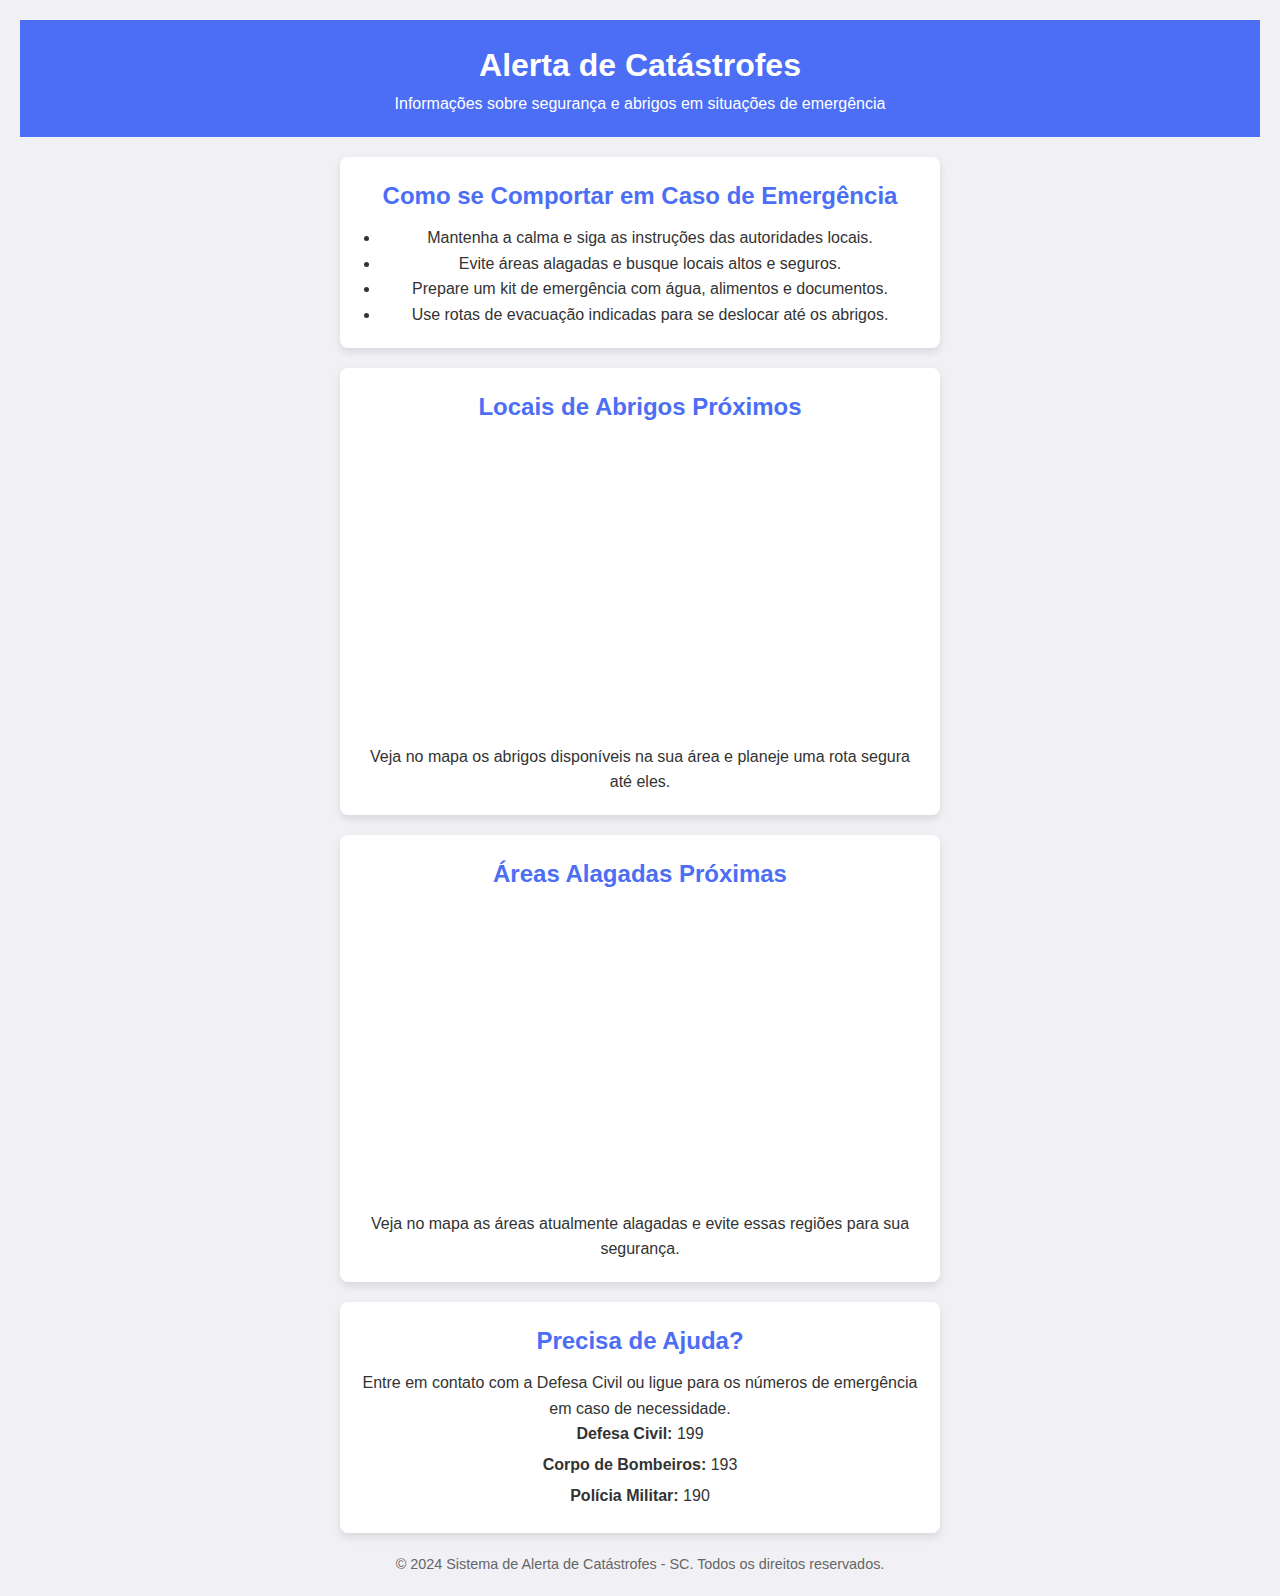
==== mapas.html @ 07b4b6e5 "add files initial with upload" ====
<!DOCTYPE html>
<html lang="pt-BR">
<head>
    <meta charset="UTF-8">
    <meta name="viewport" content="width=device-width, initial-scale=1.0">
    <title>Mapas de Abrigos e Áreas Alagadas</title>
    <link rel="stylesheet" href="style.css">
</head>
<body>
    <header>
        <h1>Alerta de Catástrofes</h1>
        <p>Informações sobre segurança e abrigos em situações de emergência</p>
    </header>

    <main>
        <!-- Seção de Informações e Dicas de Segurança -->
        <section class="info-section">
            <h2>Como se Comportar em Caso de Emergência</h2>
            <ul>
                <li>Mantenha a calma e siga as instruções das autoridades locais.</li>
                <li>Evite áreas alagadas e busque locais altos e seguros.</li>
                <li>Prepare um kit de emergência com água, alimentos e documentos.</li>
                <li>Use rotas de evacuação indicadas para se deslocar até os abrigos.</li>
            </ul>
        </section>

        <!-- Seção de Abrigos Locais -->
        <section class="map-section">
            <h2>Locais de Abrigos Próximos</h2>
            <div class="map-container">
                <!-- Substitua o iframe abaixo por uma integração de mapa interativo com uma API de geolocalização -->
                <iframe src="https://www.google.com/maps/embed?pb=!1m18!1m12!1m3!1d3919.6881666671755!2d-75.6666667!3d-33.333333!2m3!1f0!2f0!3f0!3m2!1i1024!2i768!4f13.1!3m3!1m2!1s0x0%3A0x0!2zMzPCsDE5JzEyLjAiUyA3NcKwMzknMzguMiJX!5e0!3m2!1spt-BR!2sbr!4v1615219517816!5m2!1spt-BR!2sbr" width="600" height="450" style="border:0;" allowfullscreen="" loading="lazy"></iframe>
            </div>
            <p>Veja no mapa os abrigos disponíveis na sua área e planeje uma rota segura até eles.</p>
        </section>

        <!-- Seção de Áreas Alagadas -->
        <section class="map-section">
            <h2>Áreas Alagadas Próximas</h2>
            <div class="map-container">
                <!-- Substitua o iframe abaixo por uma integração de mapa interativo que mostre áreas de alagamento -->
                <iframe src="https://www.google.com/maps/embed?pb=!1m18!1m12!1m3!1d3919.6881666671755!2d-75.6666667!3d-33.333333!2m3!1f0!2f0!3f0!3m2!1i1024!2i768!4f13.1!3m3!1m2!1s0x0%3A0x0!2zMzPCsDE5JzEyLjAiUyA3NcKwMzknMzguMiJX!5e0!3m2!1spt-BR!2sbr!4v1615219517816!5m2!1spt-BR!2sbr" width="600" height="450" style="border:0;" allowfullscreen="" loading="lazy"></iframe>
            </div>
            <p>Veja no mapa as áreas atualmente alagadas e evite essas regiões para sua segurança.</p>
        </section>

        <!-- Contato e Informação Adicional -->
        <section class="contact-section">
            <h2>Precisa de Ajuda?</h2>
            <p>Entre em contato com a Defesa Civil ou ligue para os números de emergência em caso de necessidade.</p>
            <ul>
                <li><strong>Defesa Civil:</strong> 199</li>
                <li><strong>Corpo de Bombeiros:</strong> 193</li>
                <li><strong>Polícia Militar:</strong> 190</li>
            </ul>
        </section>
    </main>

    <footer>
        <p>&copy; 2024 Sistema de Alerta de Catástrofes - SC. Todos os direitos reservados.</p>
    </footer>
</body>
</html>
---- style.css ----
/* Reset básico */
* {
    margin: 0;
    padding: 0;
    box-sizing: border-box;
}

/* Estilos gerais */
body {
    font-family: Arial, sans-serif;
    line-height: 1.6;
    background-color: #f0f0f5;
    color: #333;
    padding: 20px;
}

header {
    text-align: center;
    padding: 20px;
    background-color: #4c6ef5;
    color: #fff;
}

header h1 {
    font-size: 2rem;
}

header p {
    font-size: 1rem;
}

/* Estilos para o Formulário */
main {
    max-width: 600px;
    margin: 0 auto;
    text-align: center;
}

.form-section {
    margin-top: 50px;
    padding: 20px;
    background-color: #fff;
    border-radius: 8px;
    box-shadow: 0 4px 8px rgba(0, 0, 0, 0.1);
}

.form-section h2 {
    font-size: 1.5rem;
    color: #4c6ef5;
    margin-bottom: 20px;
}

form {
    display: flex;
    flex-direction: column;
    gap: 15px;
}

label {
    font-size: 1rem;
    color: #333;
    text-align: left;
    margin-bottom: 5px;
}

input[type="text"] {
    padding: 10px;
    font-size: 1rem;
    border: 1px solid #ddd;
    border-radius: 4px;
    width: 100%;
}

button[type="submit"] {
    padding: 10px;
    font-size: 1rem;
    color: #fff;
    background-color: #4c6ef5;
    border: none;
    border-radius: 4px;
    cursor: pointer;
    transition: background-color 0.3s;
}

button[type="submit"]:hover {
    background-color: #3a56c5;
}

/* Seções principais */
.info-section, .map-section, .contact-section {
    margin-bottom: 20px;
    margin-top: 20px;
    padding: 20px;
   
    background-color: #fff;
    border-radius: 8px;
    box-shadow: 0 4px 8px rgba(0, 0, 0, 0.1);
}

h2 {
    font-size: 1.5rem;
    color: #4c6ef5;
    margin-bottom: 10px;
}

ul {
    list-style-type: disc;
    padding-left: 20px;
}

.map-container {
    margin-top: 10px;
}

.map-container iframe {
    width: 100%;
    height: 300px;
    border: 0;
    border-radius: 8px;
}

/* Seção de contato */
.contact-section ul {
    list-style-type: none;
    padding: 0;
}

.contact-section ul li {
    font-size: 1rem;
    margin-bottom: 5px;
}

footer {
    text-align: center;
    margin-top: 20px;
    font-size: 0.9rem;
    color: #666;
}
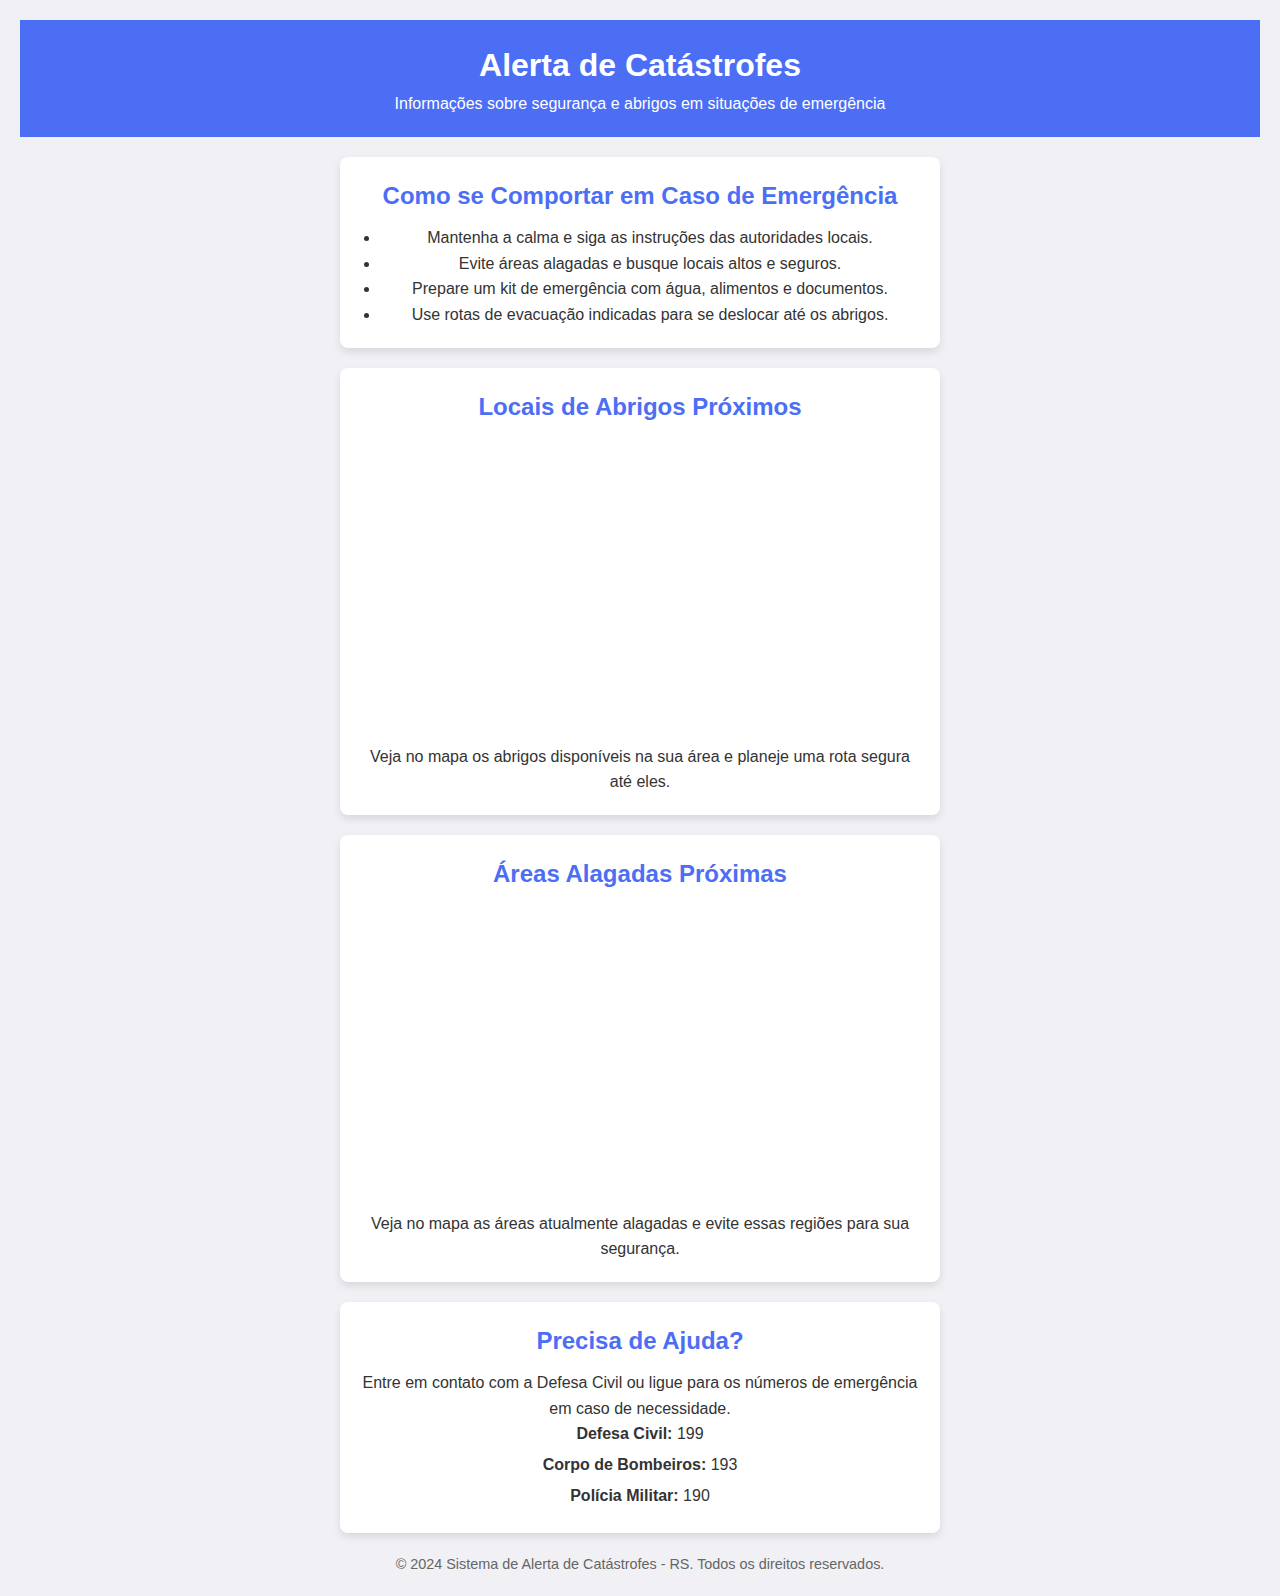
==== commit 66200c44: "add icons and buttons" ====
--- a/mapas.html
+++ b/mapas.html
@@ -57,7 +57,7 @@
     </main>
 
     <footer>
-        <p>&copy; 2024 Sistema de Alerta de Catástrofes - SC. Todos os direitos reservados.</p>
+        <p>&copy; 2024 Sistema de Alerta de Catástrofes - RS. Todos os direitos reservados.</p>
     </footer>
 </body>
 </html>
--- a/style.css
+++ b/style.css
@@ -16,6 +16,7 @@
 
 header {
     text-align: center;
+    margin-bottom: 20px;
     padding: 20px;
     background-color: #4c6ef5;
     color: #fff;
@@ -86,6 +87,169 @@
     background-color: #3a56c5;
 }
 
+
+/* Estilos para o Formulário */
+.form-section {
+    max-width: 600px;
+   
+    margin: 0 auto;
+    padding: 20px;
+    background-color: #fff;
+    border-radius: 8px;
+    box-shadow: 0 4px 8px rgba(0, 0, 0, 0.1);
+}
+
+
+/* Estilos para o Formulário */
+.form-section {
+    max-width: 600px;
+    margin: 0 auto;
+    padding: 20px;
+    background-color: #fff;
+    border-radius: 8px;
+    box-shadow: 0 4px 8px rgba(0, 0, 0, 0.1);
+}
+
+/* Estilos para a Seção de Alertas */
+#alertas {
+    margin-top: 50px;
+}
+
+.container {
+    max-width: 1000px;
+    margin: 0 auto;
+}
+
+nav {
+    display: flex;
+    justify-content: center;
+    margin-bottom: 20px;
+}
+
+.tab__button {
+    background: none;
+    border: none;
+    font-size: 1.2rem;
+    padding: 10px 20px;
+    cursor: pointer;
+    color: #333;
+}
+
+.tab__button--is-active {
+    color: green;
+    border-bottom: 3px solid green;
+}
+
+.tab__content {
+    display: none;
+    list-style: none;
+    padding: 0;
+    
+    gap: 20px;
+    justify-content: center;
+}
+
+.tab__content--is-active {
+    display: flex;
+    grid-template-columns: repeat(3, 1fr);
+    gap: 20px;
+}
+
+.tab__content span .alert{
+    width: 16px;
+    height: 16px;
+    border-radius: 50%;
+    margin: 0 5px;
+}
+
+#amarelo .alert{
+    background-color: rgb(255, 255, 0);
+    border: 1px solid rgb(150, 150, 0);
+}
+
+#laranja .alert{
+    background-color: orange;
+    border: 1px solid rgb(158, 103, 0);
+}
+
+#vermelho .alert{
+    background-color: red;
+    border: 1px solid rgb(139, 0, 0);
+}
+
+.card-index {
+    width: 300px;
+    background-color: #f5f5f5;
+    border-radius: 8px;
+    box-shadow: 0 4px 8px rgba(0, 0, 0, 0.1);
+    overflow: hidden;
+    flex-direction: row;
+}
+
+li img {
+    width: 100%;
+    height: 200px;
+    object-fit: cover;
+}
+
+.card-content {
+    padding: 15px;
+}
+
+.card-content h3 {
+    font-size: 1.2rem;
+    margin-bottom: 5px;
+}
+
+.card-content span {
+    display: flex;
+    align-items: center;
+    gap: 5px;
+}
+
+.alert {
+    display: inline-block;
+    width: 10px;
+    height: 10px;
+    border-radius: 50%;
+}
+
+.amarelo {
+    background-color: yellow;
+}
+
+.laranja {
+    background-color: orange;
+}
+
+.vermelho {
+    background-color: red;
+}
+
+.card-content p {
+    font-size: 0.9rem;
+    margin: 10px 0;
+}
+
+.card-content time {
+    font-size: 0.8rem;
+    color: #555;
+}
+
+/* Layout responsivo para dispositivos móveis */
+@media (max-width: 768px) {
+    .tab__content {
+        flex-direction: column; /* Define que os cards fiquem em uma coluna em telas pequenas */
+        align-items: center;
+    }
+    
+    li {
+        width: 90%; /* Ajusta a largura dos cards para caber melhor em telas pequenas */
+    }
+}
+
+
+
 /* Seções principais */
 .info-section, .map-section, .contact-section {
     margin-bottom: 20px;
